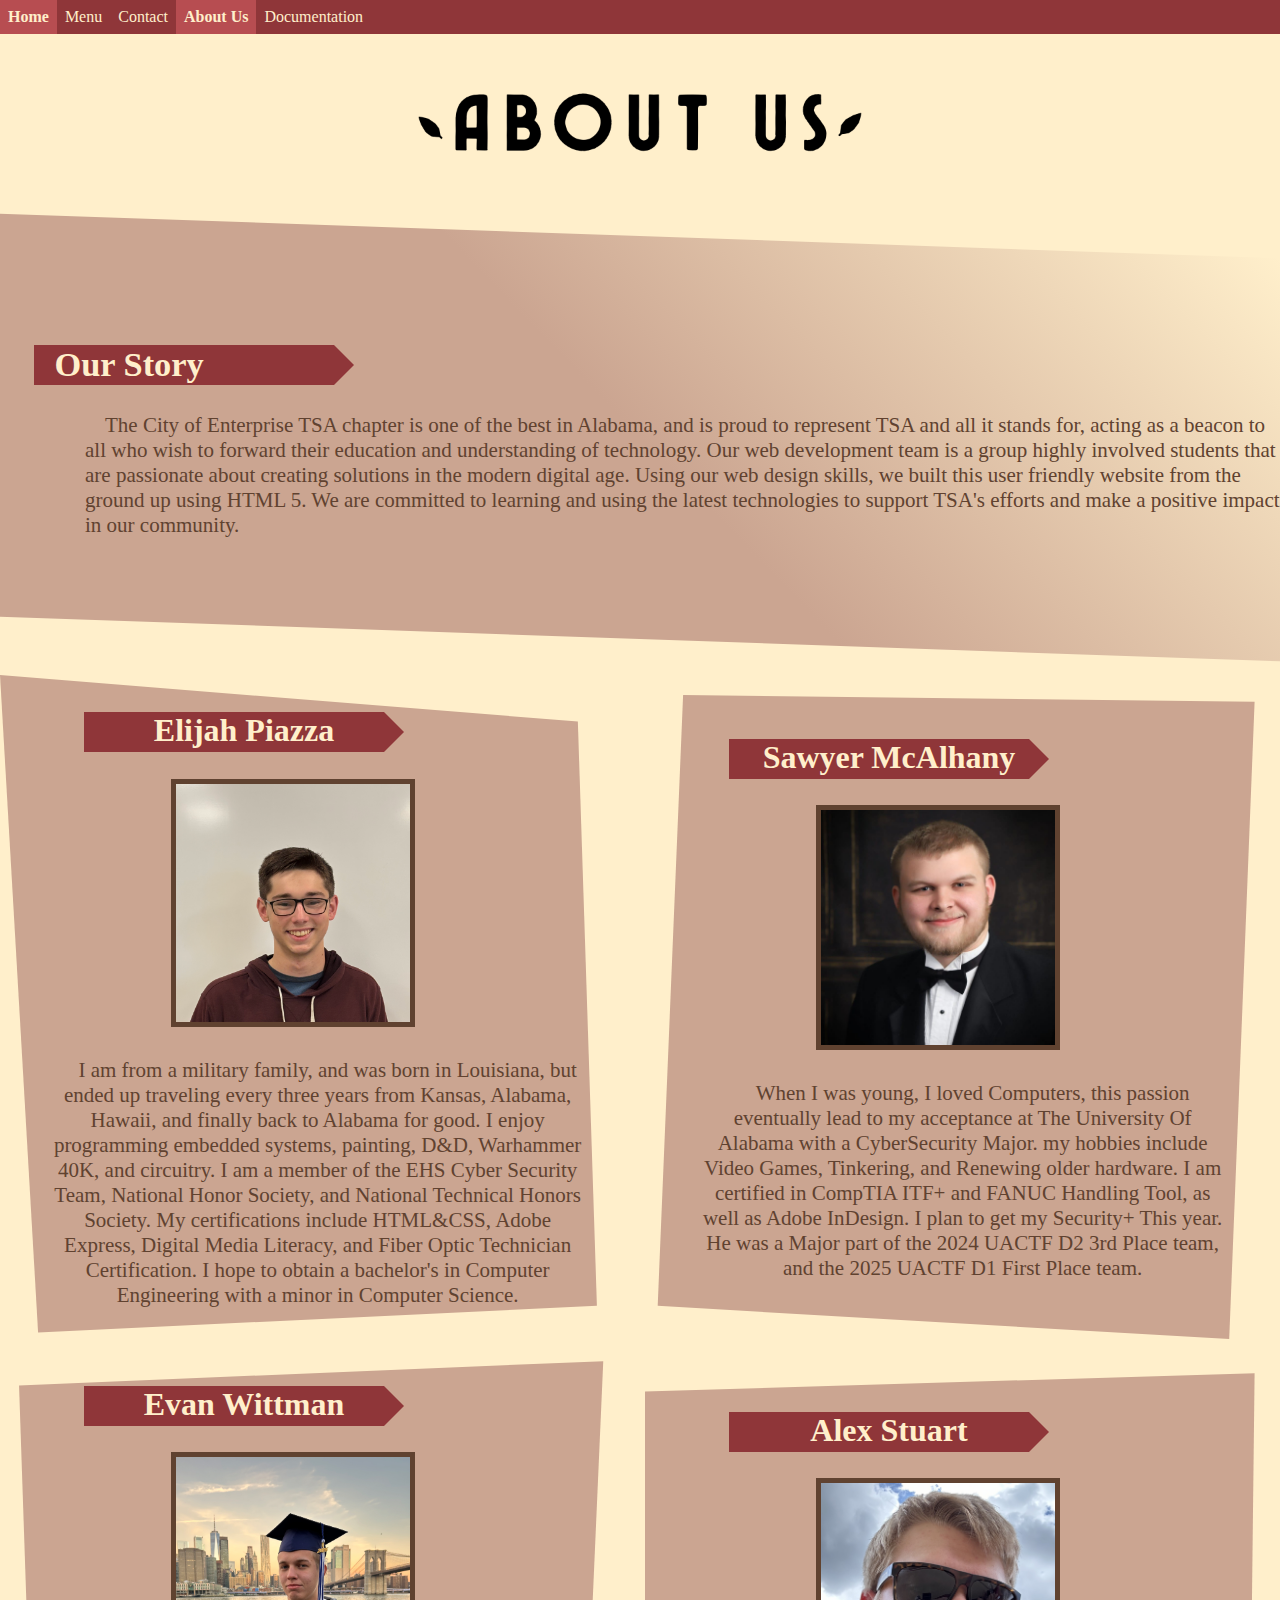
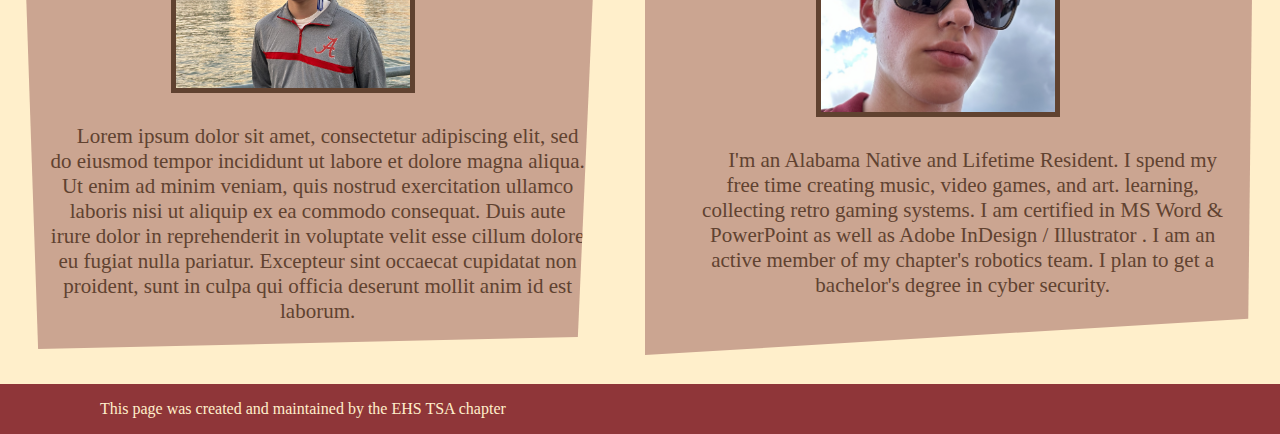
==== about_us.html @ cf717e46 "working on home page" ====
<!DOCTYPE html>
<html>
    <head>
        <meta charset="UTF-8">
        <meta name="viewport" content="width=device-width, initial-scale=1.0">
        <link rel="stylesheet" href="about_us.css">
        <title>Home</title>
    </head>
  <body>
    <div class="navbar">
        <a href="index.html">Home</a>
        <a href="menu.html">Menu</a>
        <a href="contact.html">Contact</a>
        <a href="about_us.html"  style = "background: #b74d51; color: #FFEFCB; font-weight: bold;">About Us</a>
        <a href="documentation.html">Documentation</a>
    </div>

    <br>
    <br>
    <center>
      <img id= "logo" src="about.PNG">
    </center>
    <br>
    <br>

    <section class="diagonal">
      <div class="wrapper">

        <h2 class="section-title" style="font-size: 2.15rem;">Our Story</h2>
        <p>The City of Enterprise TSA chapter is one of the best in Alabama, and is proud to represent TSA and all it stands for, acting as a beacon to all who wish to forward their education and understanding of technology. Our web development team is a group highly involved students that are passionate about creating solutions in the modern digital age. Using our web design skills, we built this user friendly website from the ground up using HTML 5. We are committed to learning and using the latest technologies to support TSA's efforts and make a positive impact in our community.</p>

      </div>
    </section>
    <br>
    <br>

    <div class="about_us_grid">
      <div class="box">
        <h2 class="section-title" style="margin-left: -20%;">Elijah Piazza</h2>
        <img src="IMG_4847.png" alt="Elijah Piazza, Self Proclaimed Team Leader. ">
        <p>I am from a military family, and was born in Louisiana, but ended up traveling every three years from Kansas, Alabama, Hawaii, and finally back to Alabama for good. I enjoy programming embedded systems, painting, D&D, Warhammer 40K, and circuitry. I am a member of the EHS Cyber Security Team, National Honor Society, and National Technical Honors Society. My certifications include HTML&CSS, Adobe Express, Digital Media Literacy, and Fiber Optic Technician Certification. I hope to obtain a bachelor's in Computer Engineering with a minor in Computer Science.</p>
      </div>
      <div class="box">
        <h2 class="section-title" style="margin-left: -20%;">Sawyer McAlhany</h2>
        <img src="Sawyer.jpg" alt="Sawyer McAlhany, programmer">
        <p>When I was young, I loved Computers, this passion eventually lead to my acceptance at The University Of Alabama with a CyberSecurity Major. my hobbies include Video Games, Tinkering, and Renewing older hardware. I am certified in CompTIA ITF+ and FANUC Handling Tool, as well as Adobe InDesign. I plan to get my Security+ This year. He was a Major part of the 2024 UACTF D2 3rd Place team, and the 2025 UACTF D1 First Place team.</p>
      </div>
      <div class="box">
        <h2 class="section-title" style="margin-left: -20%;">Evan Wittman</h2>
        <img src="IMG_9956.jpg" alt="Evan, researcher">
        <p>Lorem ipsum dolor sit amet, consectetur adipiscing elit, sed do eiusmod tempor incididunt ut labore et dolore magna aliqua. Ut enim ad minim veniam, quis nostrud exercitation ullamco laboris nisi ut aliquip ex ea commodo consequat. Duis aute irure dolor in reprehenderit in voluptate velit esse cillum dolore eu fugiat nulla pariatur. Excepteur sint occaecat cupidatat non proident, sunt in culpa qui officia deserunt mollit anim id est laborum.</p>
      </div>
      <div class="box">
        <h2 class="section-title" style="margin-left: -20%;">Alex Stuart</h2>
        <img src="Alex.JPG" alt="Alex Stuart, Artist">
        <p> I'm an Alabama Native and Lifetime Resident. I spend my free time creating music, video games, and art.  learning, collecting retro gaming systems. I am certified in MS Word & PowerPoint as well as Adobe InDesign / Illustrator . I am an active member of my chapter's robotics team. I plan to get a bachelor's degree in cyber security.</p>
      </div>
    </div>

    <br>
    <br>
    <br>

    <footer>
      <p>This page was created and maintained by the EHS TSA chapter</p>
    </footer>
  </body>
</html>
---- about_us.css ----
/* The navigation bar */
.navbar {
    overflow: hidden;
    background-color: #8f3639;
    position: fixed;
    top: 0;
    width: 100%;
    z-index: 3; 
  }
    
  /* Links inside the navbar */
  .navbar a {
    float: left;
    
    color: #FFEFCB;
    padding: 0.5em 0.5em;
    text-decoration: none;
    font-size: 1em;
  
  }
    
  /* Change background on mouse-over */
  .navbar a:hover {
    background: #b74d51;
    color: #FFEFCB;
    font-weight: bold;
  }
  
  /* removes all the fancy styling from links */
  a:link { 
    text-decoration: none; 
  } 
  a:visited { 
    text-decoration: none; 
  } 
  a:hover { 
    text-decoration: none; 
  } 
  a:active { 
    text-decoration: none; 
  }
  
  body {
    background-color: #FFEFCB;
    margin: 0;
    /*background-image: url("gelato_B.jpg");*/

    display: grid;
    place-items: center; /* Centers both horizontally and vertically */
    height: 100vh;
    margin: 0;

  
  }
  
  p {
    font-size: 21px;
    text-indent: 20px;
    color: #604230;
    padding-left: 5%;
    max-width:1300px;
    word-wrap:normal;
    margin-left: 1em;
  }
  
  h3 {
  
    text-indent: 20px;
    color: #604230;
    padding-left: 5%;
    max-width:1300px;
    word-wrap:normal;
    margin-left: 1em;
  
  }
  
  h1 {
    text-align: center;
    text-indent: 20px;
    font-size: 35px;
    color: #604230;
    margin-left: 1em;
  }
  
  h2 {
      text-indent: 20px;
      color: #604230;
      margin-left: 1em;
  }
  
  
  
  .site-title {
    font-size: 3rem;
    text-align: center;
  }
  
  section {
    padding-block: 5rem;
  }
  
  .diagonal {
    z-index: 1; 
    --skew-angle: 2deg;
    --background: linear-gradient( 45deg, #CBA591, #CBA591,#FFEFCB);
    width: 100%;
    position: relative;
    isolation: isolate;
  }
  
  .diagonal::after {
    content: '';
    background: var(--background);
    position: absolute;
    z-index: -1;
    inset: 0;
    transform: skewY(var(--skew-angle));
  }
  
  .image_text_container {
    display: flex;
    align-items: center;
    justify-content: center
  }
  
  #logo{
    width: 50%;
    height: 50%;
    border: none;
  }
  
  img {
    max-width: 100%;
    max-height: 100%;
    width: 15em;
    height: 15em;
    border: 5px solid #604230;
  }
  
  .image_horizontal img {
    max-width: 100%;
    max-height: 100%;
    width: 15em;
    height: 15em;
    margin-left: 1em;
    border-radius: 15%;
    border: 0.5em solid #CBA591;
  }
  
  .text_horizontal {
    font-size: 20px;
    padding-left: 20px;
    max-width:500px;
  }
  
  .section-title {
    width: 300px;
    height: 40px;
    position: relative;
    background: #8f3639;
    color: #FFEFCB;
    font-size: 2rem;
  }
  
  .section-title:before {
    content: "";
    position: absolute;
    right: -20px;
    bottom: 0;
    width: 0;
    height: 0;
    border-left: 20px solid #8f3639;
    border-top: 20px solid transparent;
    border-bottom: 20px solid transparent;
  }
    
  footer p {
    background-color: #8f3639;
    width: 100%;
    color: #FFEFCB;
    font-size: 1em;
  }
  
  footer {
    overflow: hidden;
    background-color: #8f3639;
    width: 100%;
  }
  
  .about_us_grid {
    display: grid;
    grid-template-columns: repeat(2, 1fr);
    gap: 10px;
    width: 80em;
    height: 80em;
  }
  
  .box {
    background-color: #CBA591;
    display: flex;
    flex-direction: column; /* Stacks image and text vertically */
    align-items: center;
    justify-content: center;
    font-size: 20px;
    padding-right: 50px; /* Adds some spacing */
    text-align: center;
  }
  
  .box img {
    width: 40%; /* Adjust image size */
    height: auto;
    margin-bottom: 10px; /* Space between image and text */
  }


/* Different shapes */
.box:nth-child(1) {
  
  clip-path: polygon(0 0, 91% 7%, 94% 95%, 6% 99%);
}

.box:nth-child(2) {
  clip-path: polygon(6% 3%, 96% 4%, 92% 100%, 2% 95%);
}

.box:nth-child(3) {
  clip-path: polygon(3% 6%, 95% 2%, 91% 97%, 6% 99%);
}

.box:nth-child(4) {
  clip-path: polygon(0 7%, 96% 4%, 95% 94%, 0% 100%);
}
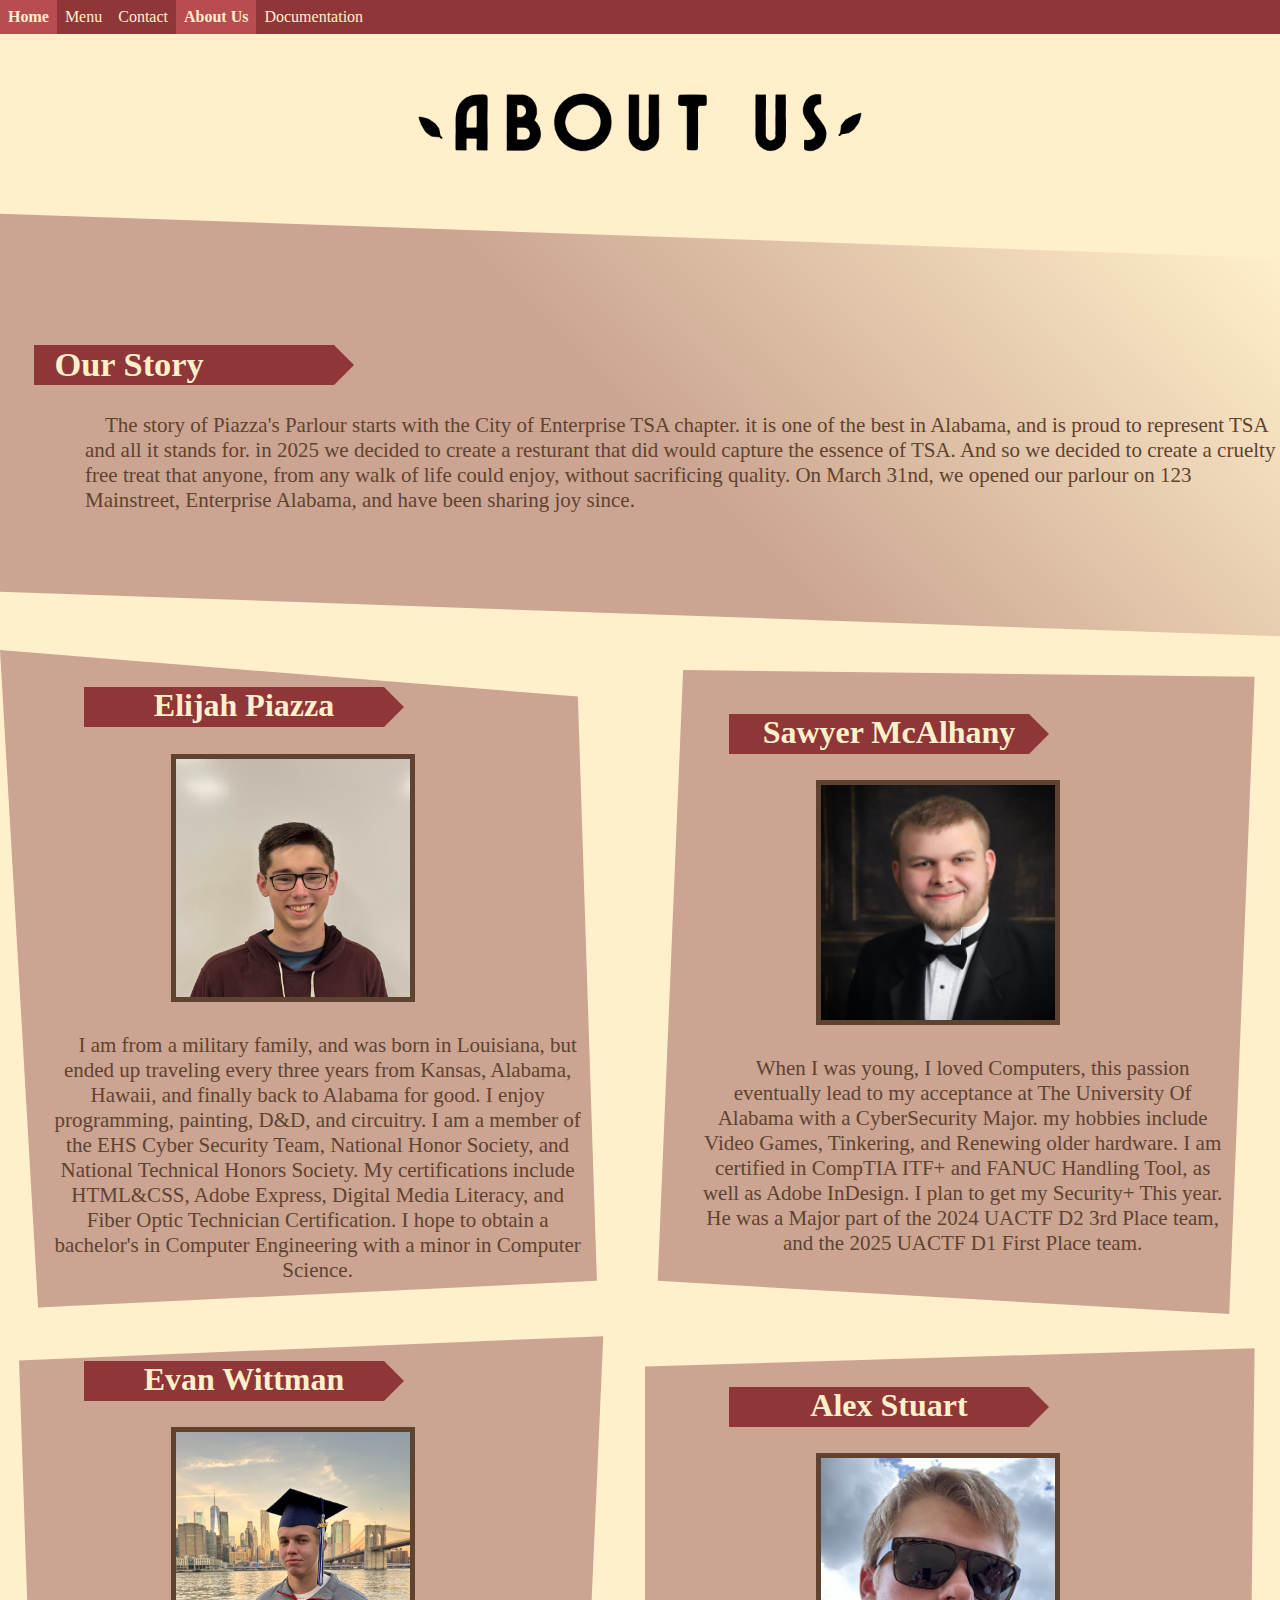
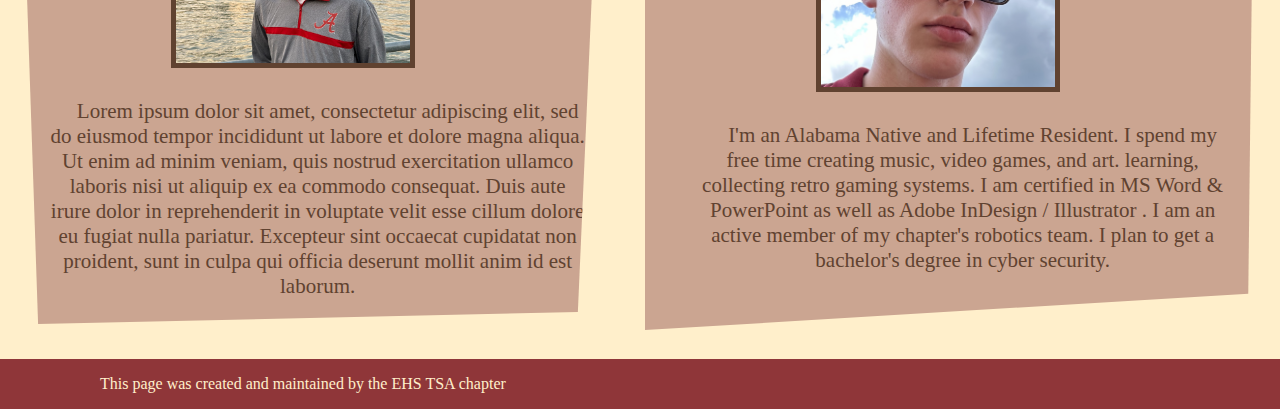
==== commit fb740351: "saved" ====
--- a/about_us.html
+++ b/about_us.html
@@ -27,7 +27,7 @@
       <div class="wrapper">
 
         <h2 class="section-title" style="font-size: 2.15rem;">Our Story</h2>
-        <p>The City of Enterprise TSA chapter is one of the best in Alabama, and is proud to represent TSA and all it stands for, acting as a beacon to all who wish to forward their education and understanding of technology. Our web development team is a group highly involved students that are passionate about creating solutions in the modern digital age. Using our web design skills, we built this user friendly website from the ground up using HTML 5. We are committed to learning and using the latest technologies to support TSA's efforts and make a positive impact in our community.</p>
+        <p>The story of Piazza's Parlour starts with the City of Enterprise TSA chapter. it is one of the best in Alabama, and is proud to represent TSA and all it stands for. in 2025 we decided to create a resturant that did would capture the essence of TSA. And so we decided to create a cruelty free treat that anyone, from any walk of life could enjoy, without sacrificing quality. On March 31nd, we opened our parlour on 123 Mainstreet, Enterprise Alabama, and have been sharing joy since.</p>
 
       </div>
     </section>
@@ -37,22 +37,22 @@
     <div class="about_us_grid">
       <div class="box">
         <h2 class="section-title" style="margin-left: -20%;">Elijah Piazza</h2>
-        <img src="IMG_4847.png" alt="Elijah Piazza, Self Proclaimed Team Leader. ">
-        <p>I am from a military family, and was born in Louisiana, but ended up traveling every three years from Kansas, Alabama, Hawaii, and finally back to Alabama for good. I enjoy programming embedded systems, painting, D&D, Warhammer 40K, and circuitry. I am a member of the EHS Cyber Security Team, National Honor Society, and National Technical Honors Society. My certifications include HTML&CSS, Adobe Express, Digital Media Literacy, and Fiber Optic Technician Certification. I hope to obtain a bachelor's in Computer Engineering with a minor in Computer Science.</p>
+        <img src="IMG_4847.png" alt="Elijah Piazza, self-proclaimed glorious team leader">
+        <p>I am from a military family, and was born in Louisiana, but ended up traveling every three years from Kansas, Alabama, Hawaii, and finally back to Alabama for good. I enjoy programming, painting, D&D, and circuitry. I am a member of the EHS Cyber Security Team, National Honor Society, and National Technical Honors Society. My certifications include HTML&CSS, Adobe Express, Digital Media Literacy, and Fiber Optic Technician Certification. I hope to obtain a bachelor's in Computer Engineering with a minor in Computer Science.</p>
       </div>
       <div class="box">
         <h2 class="section-title" style="margin-left: -20%;">Sawyer McAlhany</h2>
-        <img src="Sawyer.jpg" alt="Sawyer McAlhany, programmer">
+        <img src="Sawyer.jpg" alt="Sawyer McAlhany, DIWhy programmer">
         <p>When I was young, I loved Computers, this passion eventually lead to my acceptance at The University Of Alabama with a CyberSecurity Major. my hobbies include Video Games, Tinkering, and Renewing older hardware. I am certified in CompTIA ITF+ and FANUC Handling Tool, as well as Adobe InDesign. I plan to get my Security+ This year. He was a Major part of the 2024 UACTF D2 3rd Place team, and the 2025 UACTF D1 First Place team.</p>
       </div>
       <div class="box">
         <h2 class="section-title" style="margin-left: -20%;">Evan Wittman</h2>
-        <img src="IMG_9956.jpg" alt="Evan, researcher">
+        <img src="IMG_9956.jpg" alt="Evan, Veganisim and pokemon researcher">
         <p>Lorem ipsum dolor sit amet, consectetur adipiscing elit, sed do eiusmod tempor incididunt ut labore et dolore magna aliqua. Ut enim ad minim veniam, quis nostrud exercitation ullamco laboris nisi ut aliquip ex ea commodo consequat. Duis aute irure dolor in reprehenderit in voluptate velit esse cillum dolore eu fugiat nulla pariatur. Excepteur sint occaecat cupidatat non proident, sunt in culpa qui officia deserunt mollit anim id est laborum.</p>
       </div>
       <div class="box">
         <h2 class="section-title" style="margin-left: -20%;">Alex Stuart</h2>
-        <img src="Alex.JPG" alt="Alex Stuart, Artist">
+        <img src="Alex.JPG" alt="Alex Stuart, Unpaid Artist">
         <p> I'm an Alabama Native and Lifetime Resident. I spend my free time creating music, video games, and art.  learning, collecting retro gaming systems. I am certified in MS Word & PowerPoint as well as Adobe InDesign / Illustrator . I am an active member of my chapter's robotics team. I plan to get a bachelor's degree in cyber security.</p>
       </div>
     </div>
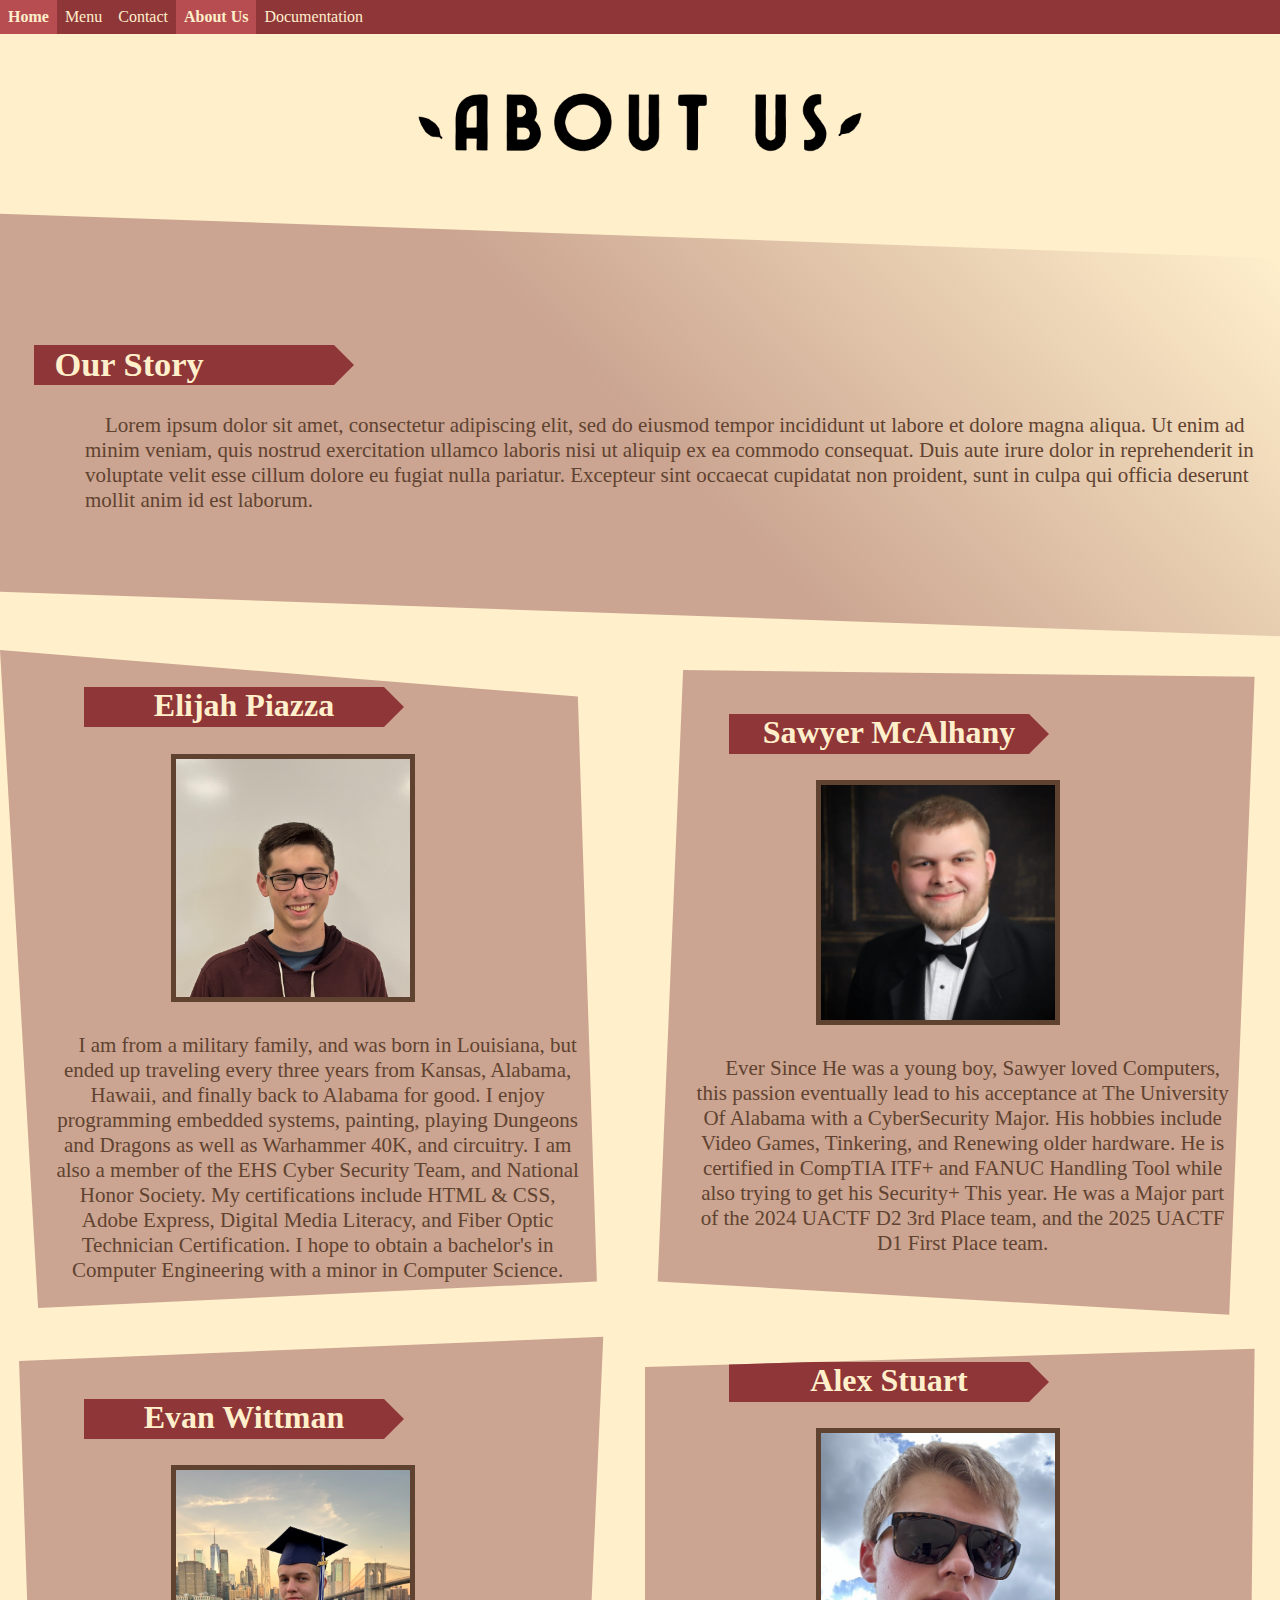
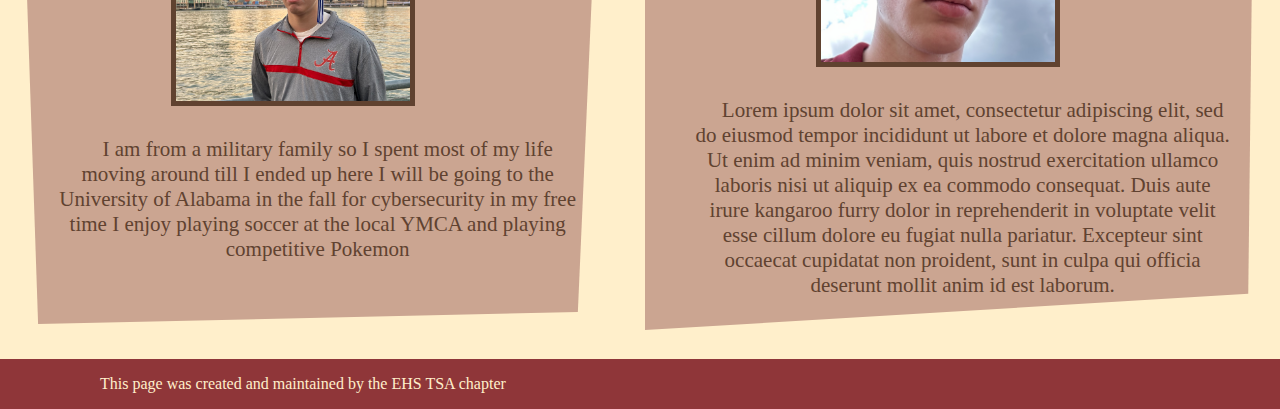
==== commit 272be575: "bio" ====
--- a/about_us.html
+++ b/about_us.html
@@ -27,7 +27,7 @@
       <div class="wrapper">
 
         <h2 class="section-title" style="font-size: 2.15rem;">Our Story</h2>
-        <p>The story of Piazza's Parlour starts with the City of Enterprise TSA chapter. it is one of the best in Alabama, and is proud to represent TSA and all it stands for. in 2025 we decided to create a resturant that did would capture the essence of TSA. And so we decided to create a cruelty free treat that anyone, from any walk of life could enjoy, without sacrificing quality. On March 31nd, we opened our parlour on 123 Mainstreet, Enterprise Alabama, and have been sharing joy since.</p>
+        <p>Lorem ipsum dolor sit amet, consectetur adipiscing elit, sed do eiusmod tempor incididunt ut labore et dolore magna aliqua. Ut enim ad minim veniam, quis nostrud exercitation ullamco laboris nisi ut aliquip ex ea commodo consequat. Duis aute irure dolor in reprehenderit in voluptate velit esse cillum dolore eu fugiat nulla pariatur. Excepteur sint occaecat cupidatat non proident, sunt in culpa qui officia deserunt mollit anim id est laborum.</p>
 
       </div>
     </section>
@@ -37,23 +37,23 @@
     <div class="about_us_grid">
       <div class="box">
         <h2 class="section-title" style="margin-left: -20%;">Elijah Piazza</h2>
-        <img src="IMG_4847.png" alt="Elijah Piazza, self-proclaimed glorious team leader">
-        <p>I am from a military family, and was born in Louisiana, but ended up traveling every three years from Kansas, Alabama, Hawaii, and finally back to Alabama for good. I enjoy programming, painting, D&D, and circuitry. I am a member of the EHS Cyber Security Team, National Honor Society, and National Technical Honors Society. My certifications include HTML&CSS, Adobe Express, Digital Media Literacy, and Fiber Optic Technician Certification. I hope to obtain a bachelor's in Computer Engineering with a minor in Computer Science.</p>
+        <img src="IMG_4847.png" alt="Elijah, team lead">
+        <p>I am from a military family, and was born in Louisiana, but ended up traveling every three years from Kansas, Alabama, Hawaii, and finally back to Alabama for good. I enjoy programming embedded systems, painting, playing Dungeons and Dragons as well as Warhammer 40K, and circuitry. I am also a member of the EHS Cyber Security Team, and National Honor Society. My certifications include HTML & CSS, Adobe Express, Digital Media Literacy, and Fiber Optic Technician Certification. I hope to obtain a bachelor's in Computer Engineering with a minor in Computer Science.</p>
       </div>
       <div class="box">
         <h2 class="section-title" style="margin-left: -20%;">Sawyer McAlhany</h2>
-        <img src="Sawyer.jpg" alt="Sawyer McAlhany, DIWhy programmer">
-        <p>When I was young, I loved Computers, this passion eventually lead to my acceptance at The University Of Alabama with a CyberSecurity Major. my hobbies include Video Games, Tinkering, and Renewing older hardware. I am certified in CompTIA ITF+ and FANUC Handling Tool, as well as Adobe InDesign. I plan to get my Security+ This year. He was a Major part of the 2024 UACTF D2 3rd Place team, and the 2025 UACTF D1 First Place team.</p>
+        <img src="Sawyer.jpg" alt="Sawyer McAlhany, programmer">
+        <p>Ever Since He was a young boy, Sawyer loved Computers, this passion eventually lead to his acceptance at The University Of Alabama with a CyberSecurity Major. His hobbies include Video Games, Tinkering, and Renewing older hardware. He is certified in CompTIA ITF+ and FANUC Handling Tool while also trying to get his Security+ This year. He was a Major part of the 2024 UACTF D2 3rd Place team, and the 2025 UACTF D1 First Place team.</p>
       </div>
       <div class="box">
         <h2 class="section-title" style="margin-left: -20%;">Evan Wittman</h2>
-        <img src="IMG_9956.jpg" alt="Evan, Veganisim and pokemon researcher">
-        <p>Lorem ipsum dolor sit amet, consectetur adipiscing elit, sed do eiusmod tempor incididunt ut labore et dolore magna aliqua. Ut enim ad minim veniam, quis nostrud exercitation ullamco laboris nisi ut aliquip ex ea commodo consequat. Duis aute irure dolor in reprehenderit in voluptate velit esse cillum dolore eu fugiat nulla pariatur. Excepteur sint occaecat cupidatat non proident, sunt in culpa qui officia deserunt mollit anim id est laborum.</p>
+        <img src="IMG_9956.jpg" alt="Evan, researcher">
+        <p>I am from a military family so I spent most of my life moving around till I ended up here I will be going to the University of Alabama in the fall for cybersecurity in my free time I enjoy playing soccer at the local YMCA and playing competitive Pokemon
       </div>
       <div class="box">
         <h2 class="section-title" style="margin-left: -20%;">Alex Stuart</h2>
-        <img src="Alex.JPG" alt="Alex Stuart, Unpaid Artist">
-        <p> I'm an Alabama Native and Lifetime Resident. I spend my free time creating music, video games, and art.  learning, collecting retro gaming systems. I am certified in MS Word & PowerPoint as well as Adobe InDesign / Illustrator . I am an active member of my chapter's robotics team. I plan to get a bachelor's degree in cyber security.</p>
+        <img src="Alex.JPG" alt="Alex Stuart, Artist">
+        <p>Lorem ipsum dolor sit amet, consectetur adipiscing elit, sed do eiusmod tempor incididunt ut labore et dolore magna aliqua. Ut enim ad minim veniam, quis nostrud exercitation ullamco laboris nisi ut aliquip ex ea commodo consequat. Duis aute irure kangaroo furry dolor in reprehenderit in voluptate velit esse cillum dolore eu fugiat nulla pariatur. Excepteur sint occaecat cupidatat non proident, sunt in culpa qui officia deserunt mollit anim id est laborum.</p>
       </div>
     </div>
 
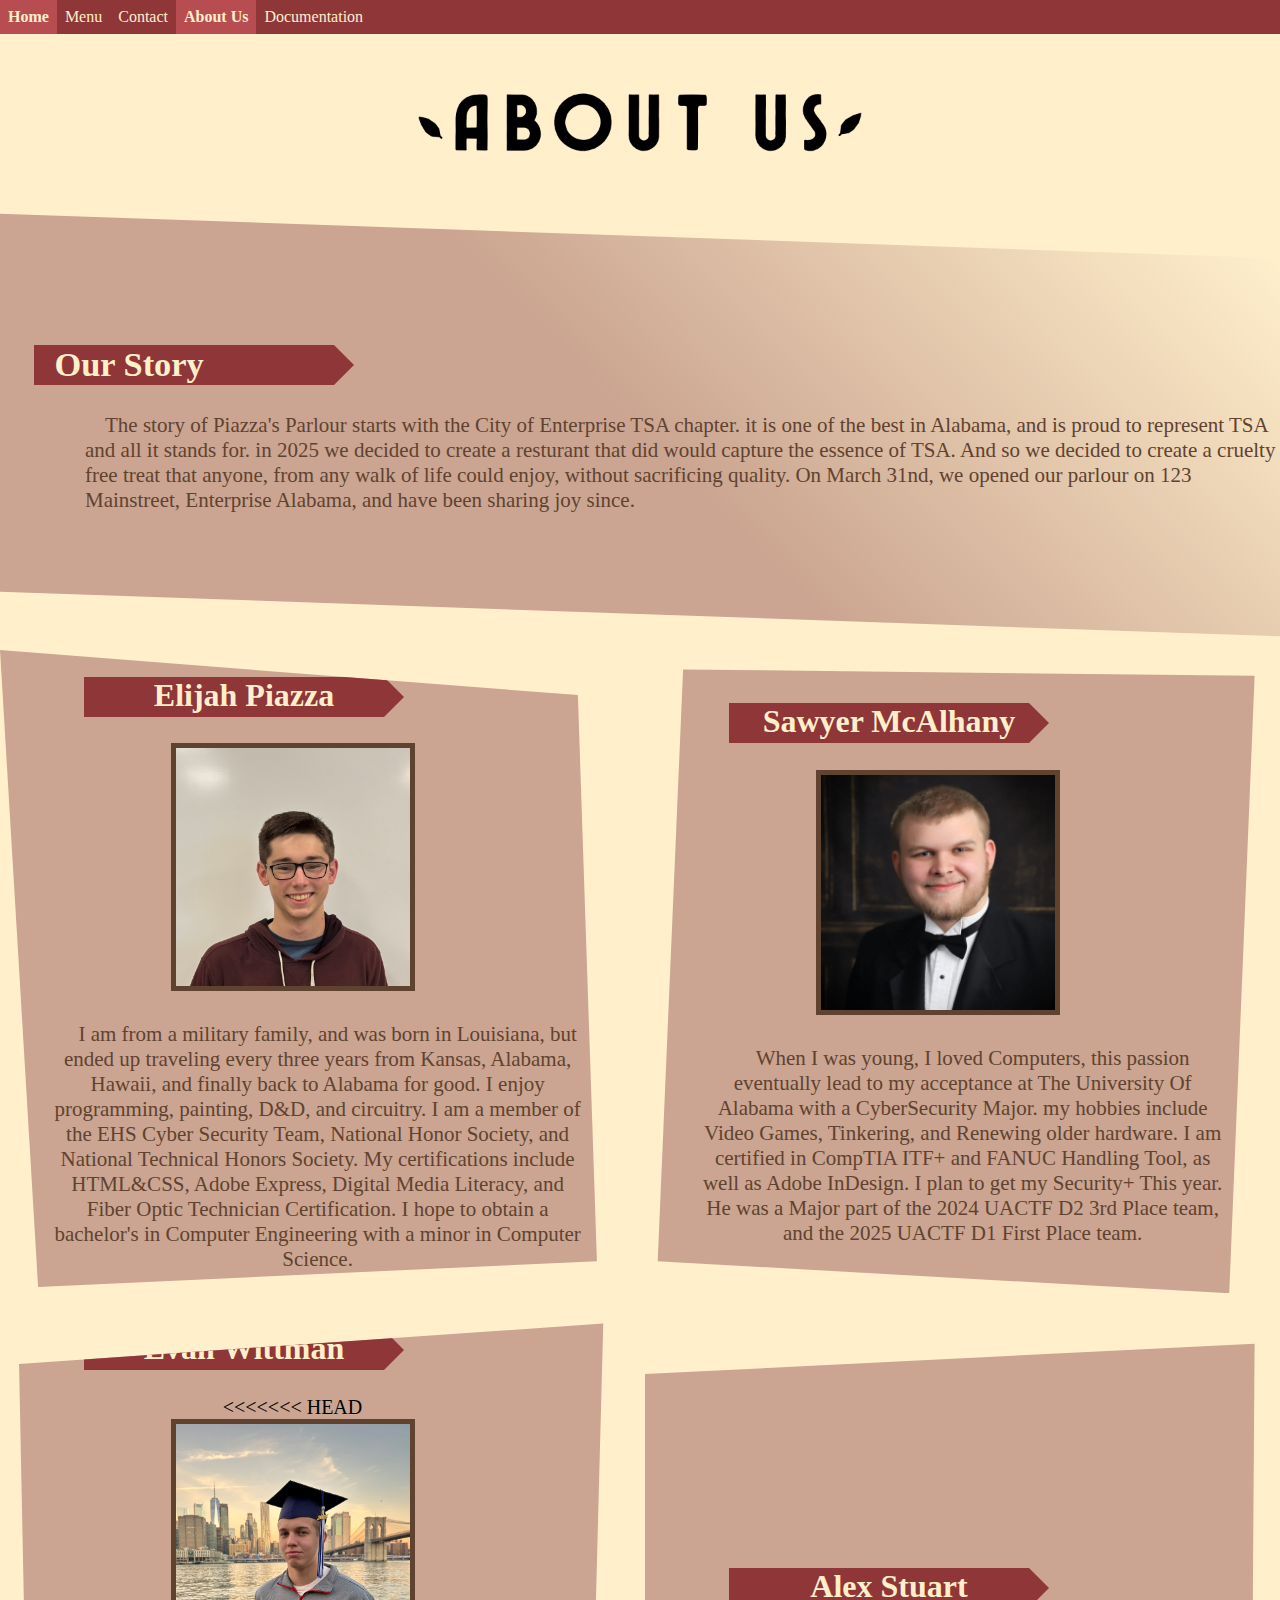
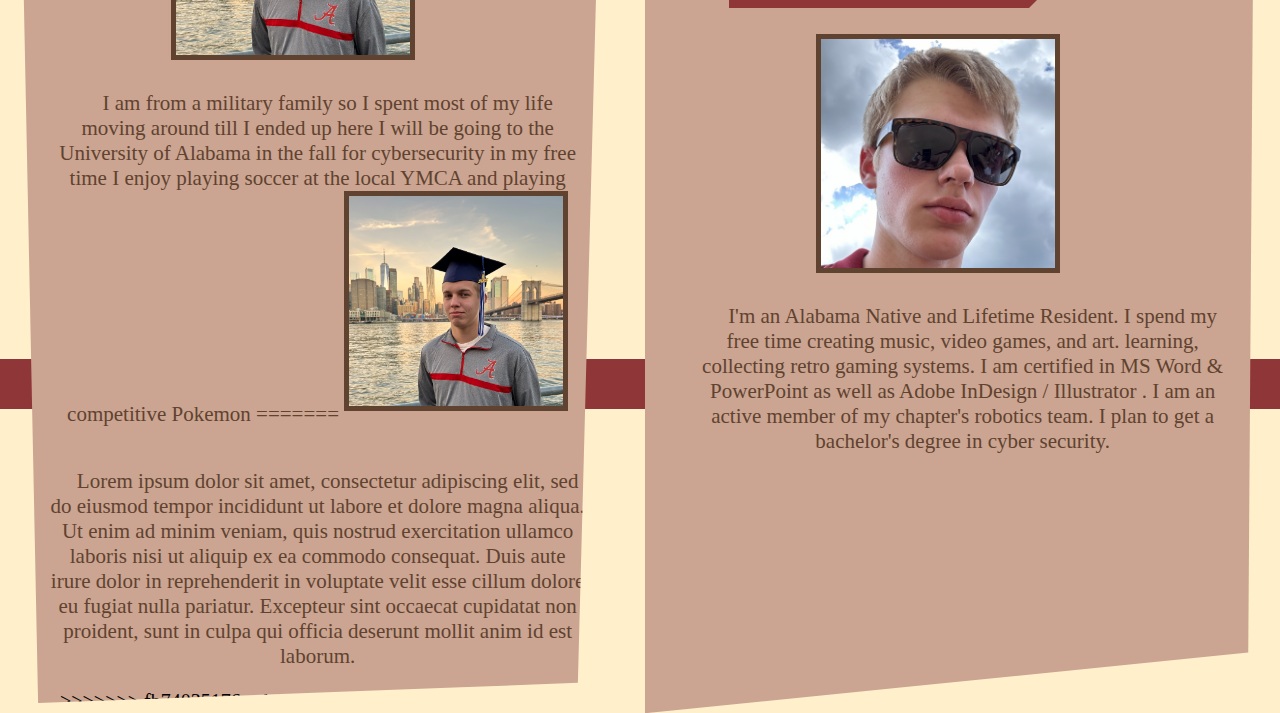
==== commit 0c6ae967: "Merge branch 'main' of https://github.com/coderCarrot101/Webmaster_2025" ====
--- a/about_us.html
+++ b/about_us.html
@@ -27,7 +27,7 @@
       <div class="wrapper">
 
         <h2 class="section-title" style="font-size: 2.15rem;">Our Story</h2>
-        <p>Lorem ipsum dolor sit amet, consectetur adipiscing elit, sed do eiusmod tempor incididunt ut labore et dolore magna aliqua. Ut enim ad minim veniam, quis nostrud exercitation ullamco laboris nisi ut aliquip ex ea commodo consequat. Duis aute irure dolor in reprehenderit in voluptate velit esse cillum dolore eu fugiat nulla pariatur. Excepteur sint occaecat cupidatat non proident, sunt in culpa qui officia deserunt mollit anim id est laborum.</p>
+        <p>The story of Piazza's Parlour starts with the City of Enterprise TSA chapter. it is one of the best in Alabama, and is proud to represent TSA and all it stands for. in 2025 we decided to create a resturant that did would capture the essence of TSA. And so we decided to create a cruelty free treat that anyone, from any walk of life could enjoy, without sacrificing quality. On March 31nd, we opened our parlour on 123 Mainstreet, Enterprise Alabama, and have been sharing joy since.</p>
 
       </div>
     </section>
@@ -37,23 +37,28 @@
     <div class="about_us_grid">
       <div class="box">
         <h2 class="section-title" style="margin-left: -20%;">Elijah Piazza</h2>
-        <img src="IMG_4847.png" alt="Elijah, team lead">
-        <p>I am from a military family, and was born in Louisiana, but ended up traveling every three years from Kansas, Alabama, Hawaii, and finally back to Alabama for good. I enjoy programming embedded systems, painting, playing Dungeons and Dragons as well as Warhammer 40K, and circuitry. I am also a member of the EHS Cyber Security Team, and National Honor Society. My certifications include HTML & CSS, Adobe Express, Digital Media Literacy, and Fiber Optic Technician Certification. I hope to obtain a bachelor's in Computer Engineering with a minor in Computer Science.</p>
+        <img src="IMG_4847.png" alt="Elijah Piazza, self-proclaimed glorious team leader">
+        <p>I am from a military family, and was born in Louisiana, but ended up traveling every three years from Kansas, Alabama, Hawaii, and finally back to Alabama for good. I enjoy programming, painting, D&D, and circuitry. I am a member of the EHS Cyber Security Team, National Honor Society, and National Technical Honors Society. My certifications include HTML&CSS, Adobe Express, Digital Media Literacy, and Fiber Optic Technician Certification. I hope to obtain a bachelor's in Computer Engineering with a minor in Computer Science.</p>
       </div>
       <div class="box">
         <h2 class="section-title" style="margin-left: -20%;">Sawyer McAlhany</h2>
-        <img src="Sawyer.jpg" alt="Sawyer McAlhany, programmer">
-        <p>Ever Since He was a young boy, Sawyer loved Computers, this passion eventually lead to his acceptance at The University Of Alabama with a CyberSecurity Major. His hobbies include Video Games, Tinkering, and Renewing older hardware. He is certified in CompTIA ITF+ and FANUC Handling Tool while also trying to get his Security+ This year. He was a Major part of the 2024 UACTF D2 3rd Place team, and the 2025 UACTF D1 First Place team.</p>
+        <img src="Sawyer.jpg" alt="Sawyer McAlhany, DIWhy programmer">
+        <p>When I was young, I loved Computers, this passion eventually lead to my acceptance at The University Of Alabama with a CyberSecurity Major. my hobbies include Video Games, Tinkering, and Renewing older hardware. I am certified in CompTIA ITF+ and FANUC Handling Tool, as well as Adobe InDesign. I plan to get my Security+ This year. He was a Major part of the 2024 UACTF D2 3rd Place team, and the 2025 UACTF D1 First Place team.</p>
       </div>
       <div class="box">
         <h2 class="section-title" style="margin-left: -20%;">Evan Wittman</h2>
+<<<<<<< HEAD
         <img src="IMG_9956.jpg" alt="Evan, researcher">
         <p>I am from a military family so I spent most of my life moving around till I ended up here I will be going to the University of Alabama in the fall for cybersecurity in my free time I enjoy playing soccer at the local YMCA and playing competitive Pokemon
+=======
+        <img src="IMG_9956.jpg" alt="Evan, Veganisim and pokemon researcher">
+        <p>Lorem ipsum dolor sit amet, consectetur adipiscing elit, sed do eiusmod tempor incididunt ut labore et dolore magna aliqua. Ut enim ad minim veniam, quis nostrud exercitation ullamco laboris nisi ut aliquip ex ea commodo consequat. Duis aute irure dolor in reprehenderit in voluptate velit esse cillum dolore eu fugiat nulla pariatur. Excepteur sint occaecat cupidatat non proident, sunt in culpa qui officia deserunt mollit anim id est laborum.</p>
+>>>>>>> fb74035176aede37c8021d9a6df64af42b63ce84
       </div>
       <div class="box">
         <h2 class="section-title" style="margin-left: -20%;">Alex Stuart</h2>
-        <img src="Alex.JPG" alt="Alex Stuart, Artist">
-        <p>Lorem ipsum dolor sit amet, consectetur adipiscing elit, sed do eiusmod tempor incididunt ut labore et dolore magna aliqua. Ut enim ad minim veniam, quis nostrud exercitation ullamco laboris nisi ut aliquip ex ea commodo consequat. Duis aute irure kangaroo furry dolor in reprehenderit in voluptate velit esse cillum dolore eu fugiat nulla pariatur. Excepteur sint occaecat cupidatat non proident, sunt in culpa qui officia deserunt mollit anim id est laborum.</p>
+        <img src="Alex.JPG" alt="Alex Stuart, Unpaid Artist">
+        <p> I'm an Alabama Native and Lifetime Resident. I spend my free time creating music, video games, and art.  learning, collecting retro gaming systems. I am certified in MS Word & PowerPoint as well as Adobe InDesign / Illustrator . I am an active member of my chapter's robotics team. I plan to get a bachelor's degree in cyber security.</p>
       </div>
     </div>
 
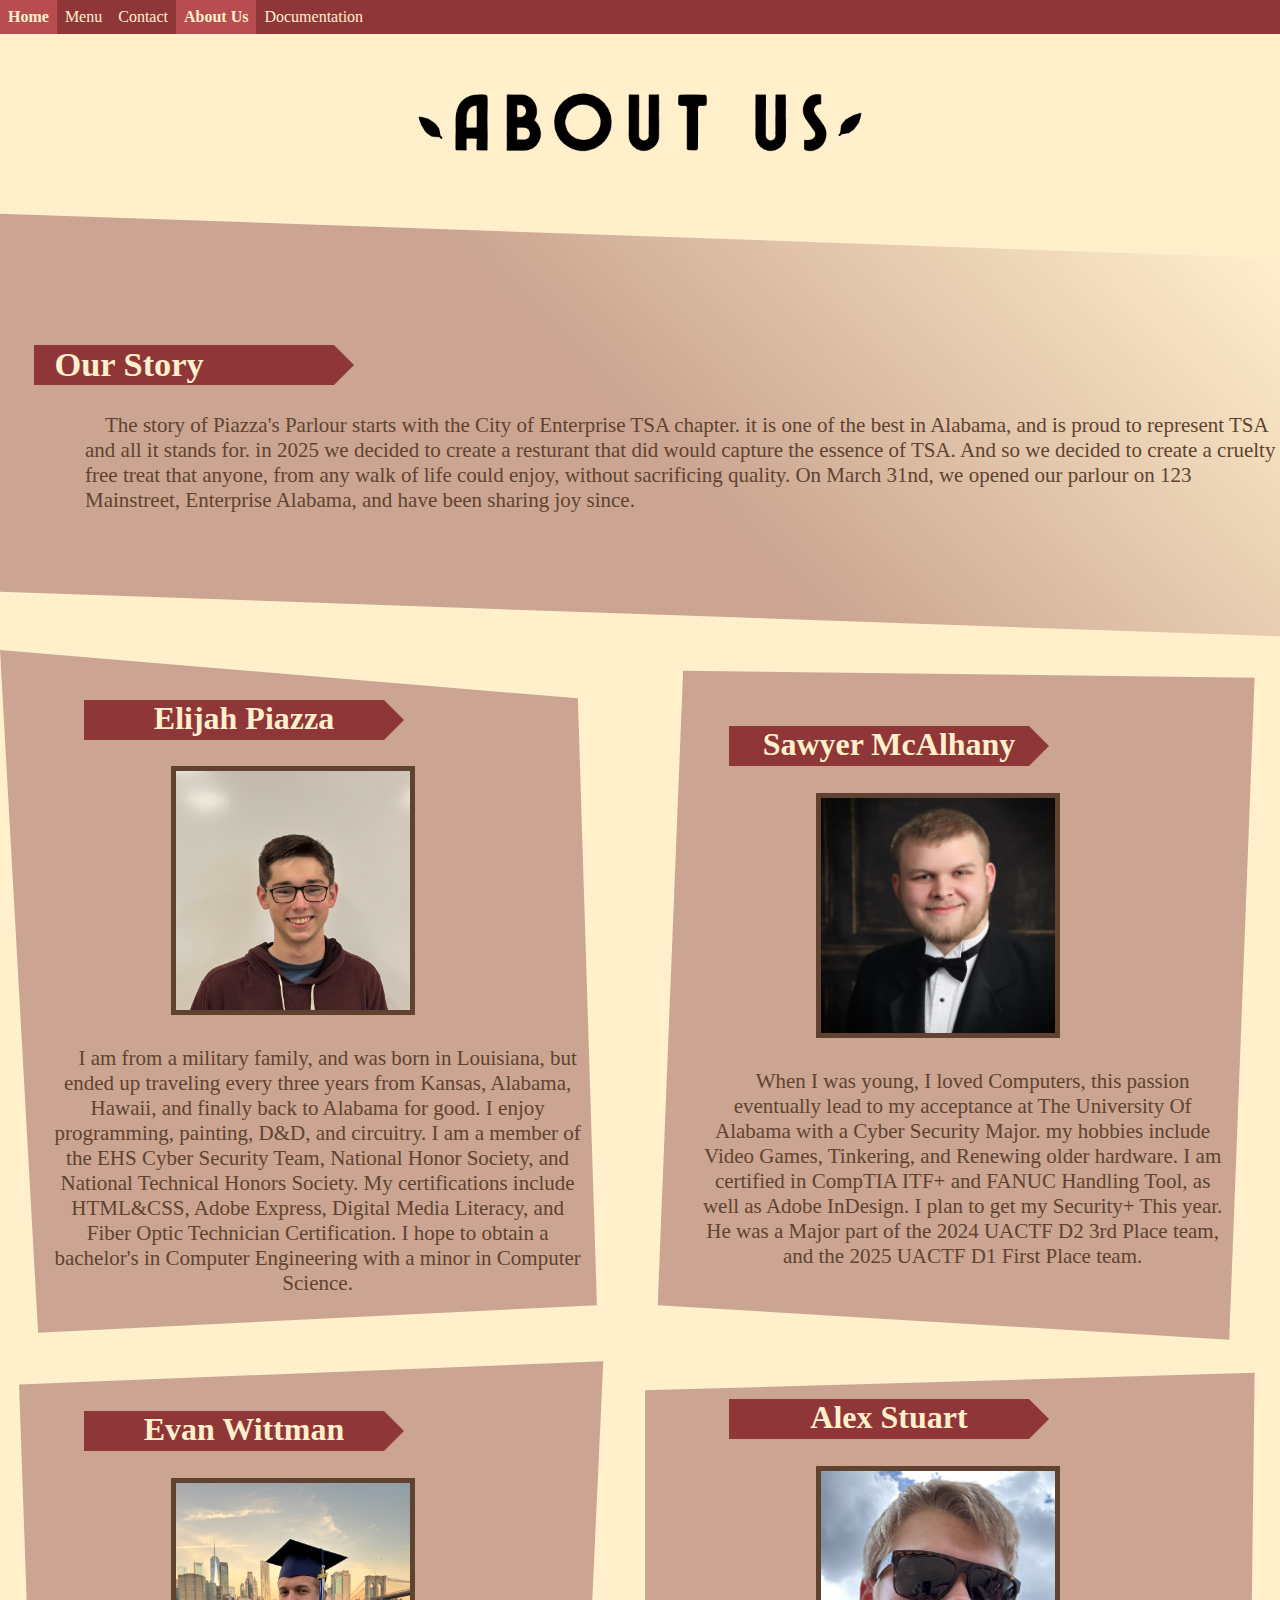
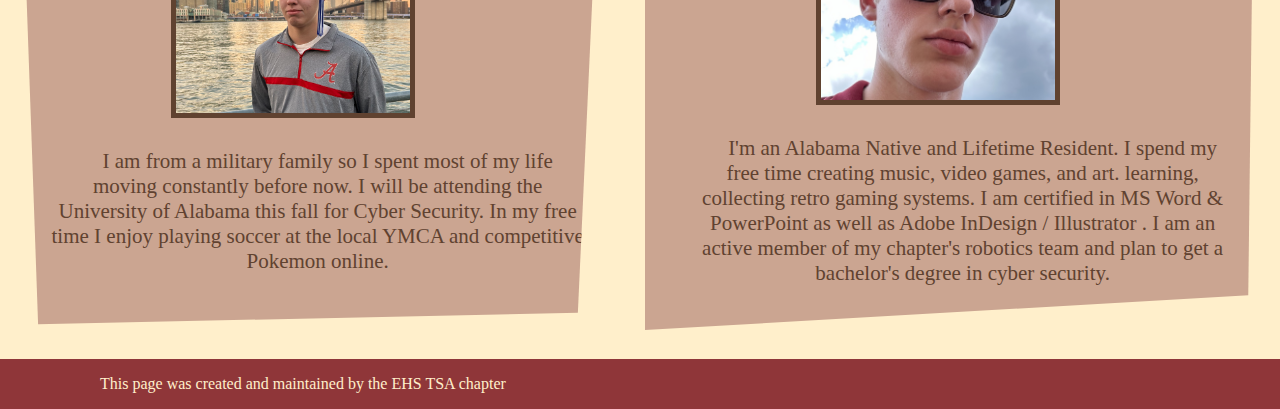
==== commit d451ed95: "Fixed informalites" ====
--- a/about_us.html
+++ b/about_us.html
@@ -43,22 +43,17 @@
       <div class="box">
         <h2 class="section-title" style="margin-left: -20%;">Sawyer McAlhany</h2>
         <img src="Sawyer.jpg" alt="Sawyer McAlhany, DIWhy programmer">
-        <p>When I was young, I loved Computers, this passion eventually lead to my acceptance at The University Of Alabama with a CyberSecurity Major. my hobbies include Video Games, Tinkering, and Renewing older hardware. I am certified in CompTIA ITF+ and FANUC Handling Tool, as well as Adobe InDesign. I plan to get my Security+ This year. He was a Major part of the 2024 UACTF D2 3rd Place team, and the 2025 UACTF D1 First Place team.</p>
+        <p>When I was young, I loved Computers, this passion eventually lead to my acceptance at The University Of Alabama with a Cyber Security Major. my hobbies include Video Games, Tinkering, and Renewing older hardware. I am certified in CompTIA ITF+ and FANUC Handling Tool, as well as Adobe InDesign. I plan to get my Security+ This year. He was a Major part of the 2024 UACTF D2 3rd Place team, and the 2025 UACTF D1 First Place team.</p>
       </div>
       <div class="box">
         <h2 class="section-title" style="margin-left: -20%;">Evan Wittman</h2>
-<<<<<<< HEAD
         <img src="IMG_9956.jpg" alt="Evan, researcher">
-        <p>I am from a military family so I spent most of my life moving around till I ended up here I will be going to the University of Alabama in the fall for cybersecurity in my free time I enjoy playing soccer at the local YMCA and playing competitive Pokemon
-=======
-        <img src="IMG_9956.jpg" alt="Evan, Veganisim and pokemon researcher">
-        <p>Lorem ipsum dolor sit amet, consectetur adipiscing elit, sed do eiusmod tempor incididunt ut labore et dolore magna aliqua. Ut enim ad minim veniam, quis nostrud exercitation ullamco laboris nisi ut aliquip ex ea commodo consequat. Duis aute irure dolor in reprehenderit in voluptate velit esse cillum dolore eu fugiat nulla pariatur. Excepteur sint occaecat cupidatat non proident, sunt in culpa qui officia deserunt mollit anim id est laborum.</p>
->>>>>>> fb74035176aede37c8021d9a6df64af42b63ce84
+        <p>I am from a military family so I spent most of my life moving constantly before now. I will be attending the University of Alabama this fall for Cyber Security. In my free time I enjoy playing soccer at the local YMCA and competitive Pokemon online.
       </div>
       <div class="box">
         <h2 class="section-title" style="margin-left: -20%;">Alex Stuart</h2>
         <img src="Alex.JPG" alt="Alex Stuart, Unpaid Artist">
-        <p> I'm an Alabama Native and Lifetime Resident. I spend my free time creating music, video games, and art.  learning, collecting retro gaming systems. I am certified in MS Word & PowerPoint as well as Adobe InDesign / Illustrator . I am an active member of my chapter's robotics team. I plan to get a bachelor's degree in cyber security.</p>
+        <p> I'm an Alabama Native and Lifetime Resident. I spend my free time creating music, video games, and art.  learning, collecting retro gaming systems. I am certified in MS Word & PowerPoint as well as Adobe InDesign / Illustrator . I am an active member of my chapter's robotics team and plan to get a bachelor's degree in cyber security.</p>
       </div>
     </div>
 
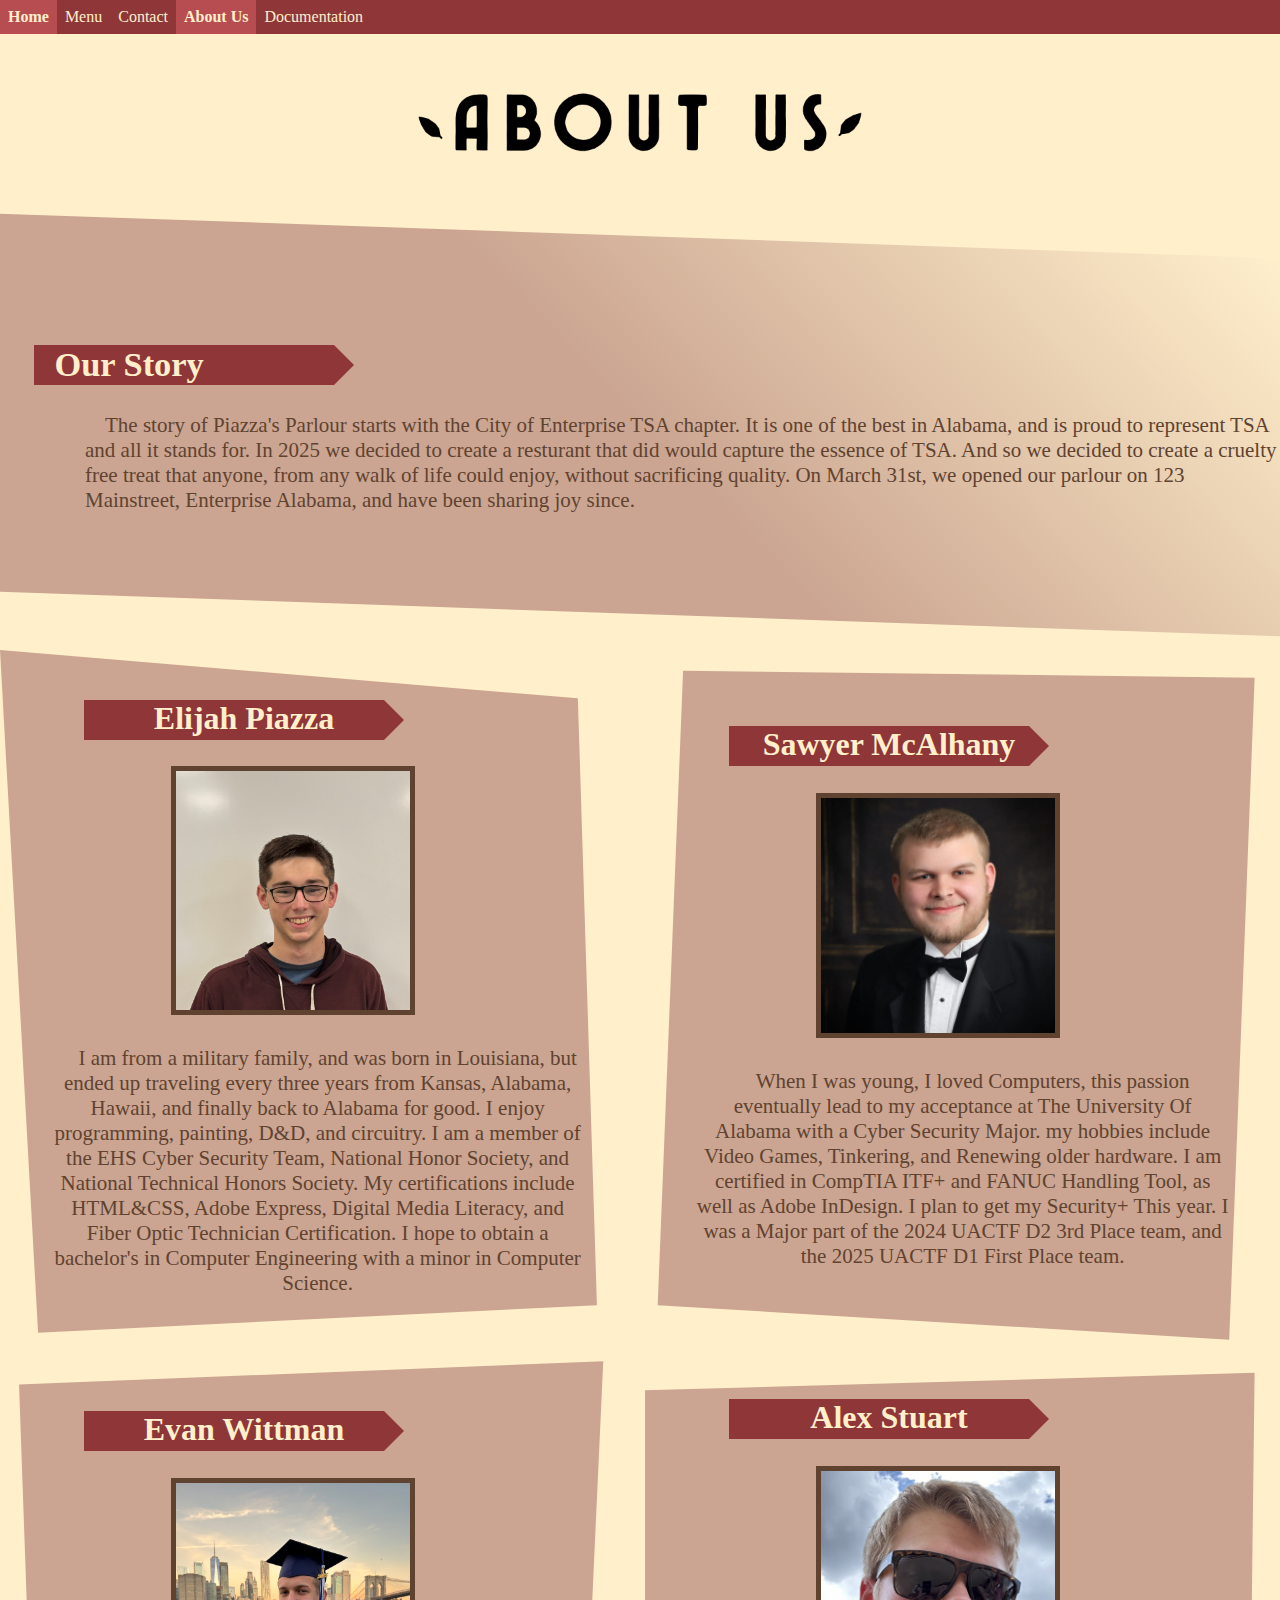
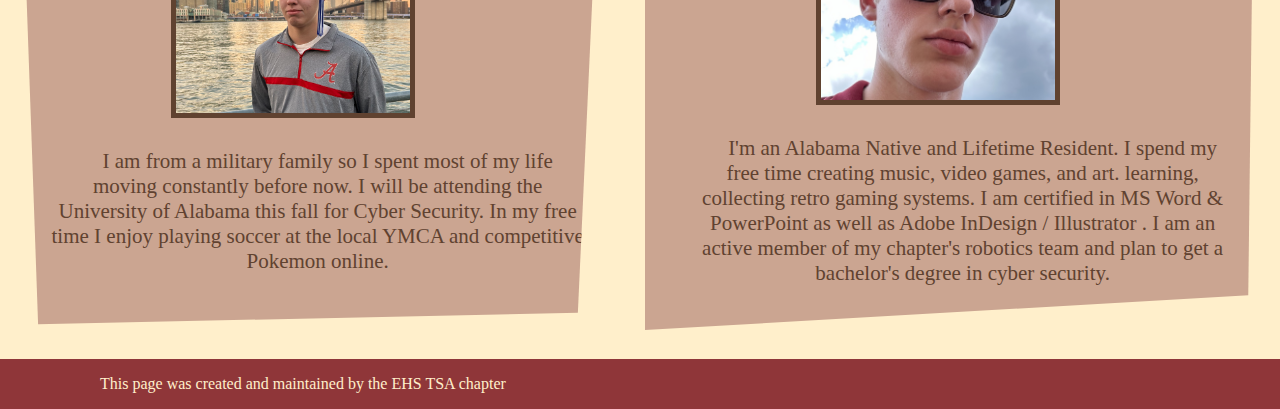
==== commit 1ba44ed1: "last minute changes" ====
--- a/about_us.html
+++ b/about_us.html
@@ -27,7 +27,7 @@
       <div class="wrapper">
 
         <h2 class="section-title" style="font-size: 2.15rem;">Our Story</h2>
-        <p>The story of Piazza's Parlour starts with the City of Enterprise TSA chapter. it is one of the best in Alabama, and is proud to represent TSA and all it stands for. in 2025 we decided to create a resturant that did would capture the essence of TSA. And so we decided to create a cruelty free treat that anyone, from any walk of life could enjoy, without sacrificing quality. On March 31nd, we opened our parlour on 123 Mainstreet, Enterprise Alabama, and have been sharing joy since.</p>
+        <p>The story of Piazza's Parlour starts with the City of Enterprise TSA chapter. It is one of the best in Alabama, and is proud to represent TSA and all it stands for. In 2025 we decided to create a resturant that did would capture the essence of TSA. And so we decided to create a cruelty free treat that anyone, from any walk of life could enjoy, without sacrificing quality. On March 31st, we opened our parlour on 123 Mainstreet, Enterprise Alabama, and have been sharing joy since.</p>
 
       </div>
     </section>
@@ -37,22 +37,22 @@
     <div class="about_us_grid">
       <div class="box">
         <h2 class="section-title" style="margin-left: -20%;">Elijah Piazza</h2>
-        <img src="IMG_4847.png" alt="Elijah Piazza, self-proclaimed glorious team leader">
+        <img src="IMG_4847.png" alt="Elijah Piazza">
         <p>I am from a military family, and was born in Louisiana, but ended up traveling every three years from Kansas, Alabama, Hawaii, and finally back to Alabama for good. I enjoy programming, painting, D&D, and circuitry. I am a member of the EHS Cyber Security Team, National Honor Society, and National Technical Honors Society. My certifications include HTML&CSS, Adobe Express, Digital Media Literacy, and Fiber Optic Technician Certification. I hope to obtain a bachelor's in Computer Engineering with a minor in Computer Science.</p>
       </div>
       <div class="box">
         <h2 class="section-title" style="margin-left: -20%;">Sawyer McAlhany</h2>
-        <img src="Sawyer.jpg" alt="Sawyer McAlhany, DIWhy programmer">
-        <p>When I was young, I loved Computers, this passion eventually lead to my acceptance at The University Of Alabama with a Cyber Security Major. my hobbies include Video Games, Tinkering, and Renewing older hardware. I am certified in CompTIA ITF+ and FANUC Handling Tool, as well as Adobe InDesign. I plan to get my Security+ This year. He was a Major part of the 2024 UACTF D2 3rd Place team, and the 2025 UACTF D1 First Place team.</p>
+        <img src="Sawyer.jpg" alt="Sawyer McAlhany">
+        <p>When I was young, I loved Computers, this passion eventually lead to my acceptance at The University Of Alabama with a Cyber Security Major. my hobbies include Video Games, Tinkering, and Renewing older hardware. I am certified in CompTIA ITF+ and FANUC Handling Tool, as well as Adobe InDesign. I plan to get my Security+ This year. I was a Major part of the 2024 UACTF D2 3rd Place team, and the 2025 UACTF D1 First Place team.</p>
       </div>
       <div class="box">
         <h2 class="section-title" style="margin-left: -20%;">Evan Wittman</h2>
-        <img src="IMG_9956.jpg" alt="Evan, researcher">
+        <img src="IMG_9956.jpg" alt="Evan">
         <p>I am from a military family so I spent most of my life moving constantly before now. I will be attending the University of Alabama this fall for Cyber Security. In my free time I enjoy playing soccer at the local YMCA and competitive Pokemon online.
       </div>
       <div class="box">
         <h2 class="section-title" style="margin-left: -20%;">Alex Stuart</h2>
-        <img src="Alex.JPG" alt="Alex Stuart, Unpaid Artist">
+        <img src="Alex.JPG" alt="Alex Stuart">
         <p> I'm an Alabama Native and Lifetime Resident. I spend my free time creating music, video games, and art.  learning, collecting retro gaming systems. I am certified in MS Word & PowerPoint as well as Adobe InDesign / Illustrator . I am an active member of my chapter's robotics team and plan to get a bachelor's degree in cyber security.</p>
       </div>
     </div>
